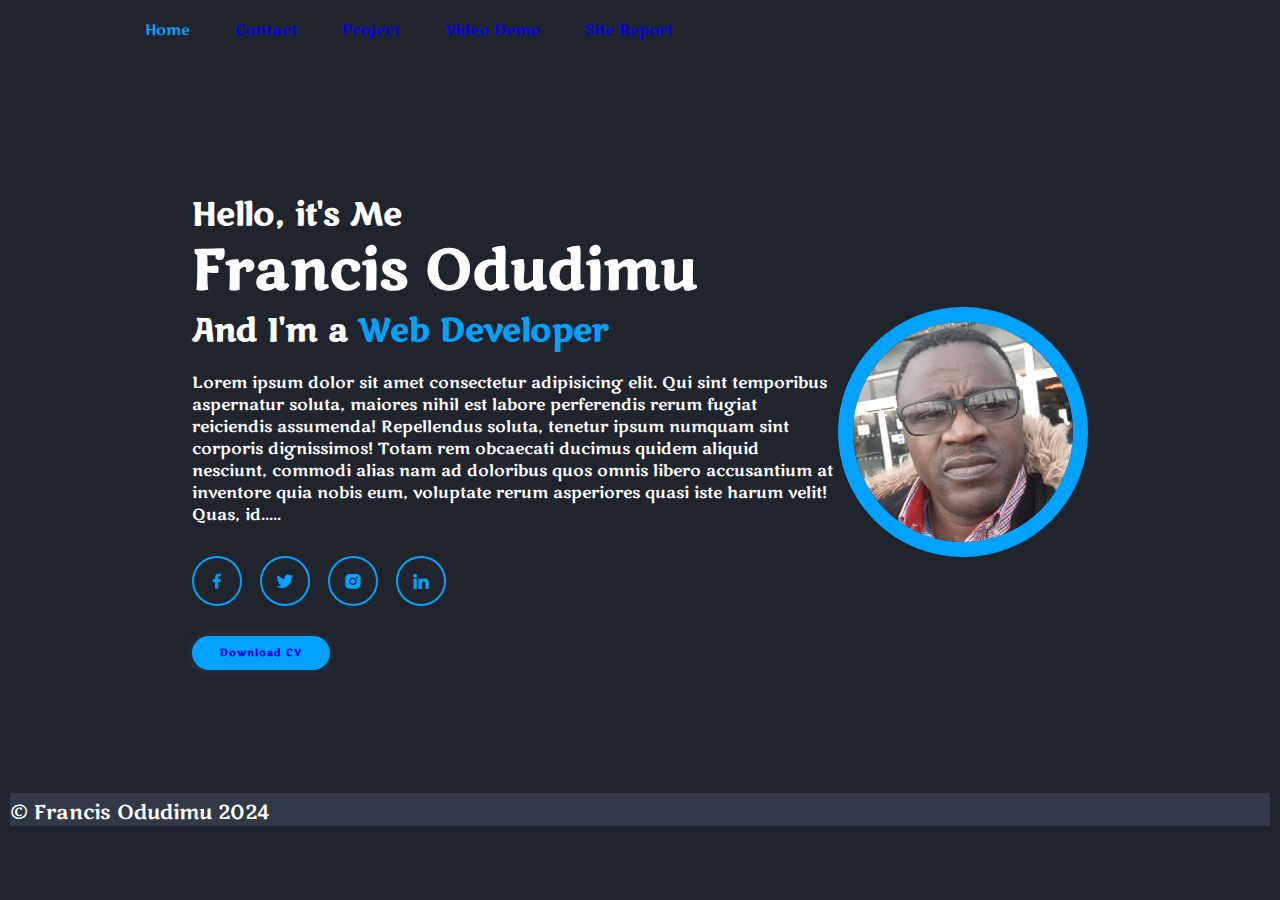
==== index.html @ a582e743 "mobile optimization" ====
<!DOCTYPE html>
<html lang="en">

<head>
    <meta charset="UTF-8">
    <meta name="viewport" content="width=device-width, initial-scale=1.0">
    <title>Personal Portfolio Website</title>
    <link rel="stylesheet" href="style.css">
    <link rel="stylesheet" href="main.css" media="screen">
    <link rel="stylesheet" href="mobile.css" media="screen and (max-width: 800px)">
    <link rel="stylesheet" href="desktop.css" media="screen and (min-width: 800px)">

    <!-- box icons-->
    <link href='https://unpkg.com/boxicons@2.1.4/css/boxicons.min.css' rel='stylesheet'>
</head>

<body id="clicked">
    <header>
        <a href="#clicked" class="showNav on"></a>
        <a href="#" class="showNav off"></a>

    </header>

    <nav class="navbar">
       
        <ul>
            <li><a href="index.html" class="active">Home</a></li>
            <li><a href="contact.html" target="_blank">Contact</a></li>
            <li><a href="project.html" target="_blank">Project</a></li>
            <li><a href="videoDemo.html" target="_blank">Video Demo</a></li>
            <li><a href="sitereport.html" target="_blank">Site Report</a></li>

        </ul>
    </nav>

    <main>
        <!--main section design-->
        <section class="my" id="my">
            <div class="my-content">
                <h3>Hello, it's Me</h3>
                <h1>Francis Odudimu</h1>
                <h3>And I'm a <span> Web Developer</span></h3>
                <p>Lorem ipsum dolor sit amet consectetur adipisicing elit. Qui sint temporibus aspernatur soluta,
                    maiores nihil est labore perferendis rerum fugiat reiciendis assumenda! Repellendus soluta, tenetur
                    ipsum numquam sint corporis dignissimos!
                    Totam rem obcaecati ducimus quidem aliquid nesciunt, commodi alias nam ad doloribus quos omnis
                    libero accusantium at inventore quia nobis eum, voluptate rerum asperiores quasi iste harum velit!
                    Quas, id.....</p>



                <div class="social-media">
                    <a href="#"><i class='bx bxl-facebook'></i></a>
                    <a href="#"><i class='bx bxl-twitter'></i></a>
                    <a href="#"><i class='bx bxl-instagram-alt'></i></a>
                    <a href="#"><i class='bx bxl-linkedin'></i></a>

                </div>
                <a href="#" class="btn">Download CV</a>

            </div>

            <div class="my-img">
                <img src="media/profile_photo.jpg" alt="">
            </div>
        </section>


    </main>


    <footer>
        <p>&copy; Francis Odudimu 2024</p>
    </footer>
</body>

</html>
---- style.css ----
@import url('https://fonts.googleapis.com/css2?family=Cute+Font&family=Marko+One&display=swap');

* {
    margin: 0;
    padding: 0;
    box-sizing: border-box;
    border: none;
    text-decoration: none;
    outline: none;
    scroll-behavior: smooth;
    font-family: "Marko One", serif;
    font-style: normal;


}

:root {
    --bg-color: #1f242d;
    --bg-color2: #323946;
    --bg-color3: #9acd32;
    --text-color: #fff;
    --main-color: rgb(0, 162, 255);

}

html {
    font-size: 62.5%;
    overflow-x: hidden;
}

body {
    background-color: var(--bg-color);
    color: var(--text-color);
}

header {
    display: grid;
    background-color: #9acd32;
}
h1 {
    color: #fff;

}

nav {
    display: flex;
    background-color: #9acd32;
    justify-content: space-between;
    align-items: center;
    width: 100%;
    z-index: 1;
    grid-area: nav;
    align-content: space-between;

}

nav ul {
    list-style: none;
    justify-content: space-between;
    font-size: 1.5em;
}

nav ul ul {
    position: absolute;
    display: block;
    font-size: smaller;
    color: var(--text-color);
    padding: 0;
    opacity: 0;
    transition: opacity 0.5s ease-in;
    pointer-events: none;
}

nav>ul>li:hover ul {
    display: block;
    opacity: 1;
    pointer-events: auto;

}

nav ul ul li:hover {
    background-color: var(--bg-color3);
   

}

nav li {
    padding-right: 1em;
    padding-left: 2em;
}

li:last-child {
    margin-right: 1em;
}

.navbar {
    top: 0;
    left: 0;
    width: 100%;
    padding: 2rem 9%;
    background: var(--bg-color);
    display: flex;
    justify-content: space-between;
    align-items: center;
    z-index: 100;
}

navbar {
    font-size: 1.7em;
    color: var(--text-color);
    margin-left: 3em;
    transition: 0.5ms;

}

.navbar a:hover,
.navbar a.active {
    color: var(--main-color);
}

main {
    grid-area: main;


}

section {
    min-height: 87vh;
    padding: 10em 15% 2em;

}

.logo {
    font-size: 2.5em;
    color: var(--text-color);
    font-weight: 600;
    cursor: default;
    margin-left: 5em;

}



.my-content h3 {
    font-size: 3.2em;
    font-weight: 700;

}

.my-content h3:nth-of-type(2) {
    margin-bottom: 2rem;
}

span {
    color: var(--main-color)
}

.my-content h1 {
    font-size: 5.6em;
    font-weight: 700;
    line-height: 1.3em;
}

.my-content p {
    font-size: 1.6em;

}

.my-img img {
    width: 250px;
    height: 250px;
    background-color: var(--bg-color3);
    border: 15px solid var(--main-color);
    border-radius: 125rem;
    display: grid;
    place-items: center;
    animation: floatImage 4s ease-in-out infinite;
    transition: background-color .4s;


}


@keyframes floatImage {
    0% {
        transform: translateY(0);

    }
    50% {
        transform: translateY(-2.4em);


    }
    100% {
        transform: translateY(0);

    }

}

.social-media a {
    display: inline-flex;
    justify-content: center;
    align-items: center;
    width: 2.5em;
    height: 2.5em;
    background: transparent;
    border: .2rem solid var(--main-color);
    border-radius: 50%;
    font-size: 2rem;
    color: var(--main-color);
    margin: 3rem 1.5rem 3rem 0;
    transition: .5s ease;

}

.social-media a:hover {
    background-color: var(--main-color);
    color: var(--bg-color2);
    box-shadow: 0 0 2rem var(--main-color);
}


.menu-icon {
    font-size: 4.6em;
    color: var(--text-color);
    display: none;

}

.btn {
    display: inline-block;
    padding: 1rem 2.8rem;
    background: var(--main-color);
    border-radius: 4rem;
    box-shadow: 0 0 1rem var(--bg-color2);
    letter-spacing: 0.1rem;
    font-weight: 600;
    transition: 0.5s ease;

}

.btn:hover {
    box-shadow: none;
}

.contact h2 {
    margin-bottom: 3rem;
    text-align: center;

}

.contact form {
    max-width: 70rem;
    margin: 1rem auto;
    text-align: center;
    margin-bottom: 3rem;

}

.contact form .input-box {
    display: flex;
    justify-content: space-between;
    flex-wrap: wrap;
}

.contact form .input-box input,
.contact form textarea {
    width: 100%;
    padding: 1.5rem;
    font-size: 1.6rem;
    color: var(--text-color);
    background: var(--bg-color2);
    border-radius: 0.8rem;
    margin: 0.7rem 0;

}

.contact form .input-box input {
    width: 49%;

}

.contact form textarea {
    resize: none;
}

.contact form .btn {
    margin-top: 2em;
    cursor: pointer;
     
}


footer {
    background-color: var(--bg-color2);
    color: #ffffff;
    grid-area: footer;
    margin: .5em;
    font-size: 2em;
    padding-top: 0.3em;

}
---- mobile.css ----
body {
    display: grid;
    grid-template-columns: 100%;
    grid-template-rows: auto;
    grid-template-areas:
        "header"
        "nav"
        "main"
        "footer"
    ;

}

header {
    background-color: var(--main-color);
    color: white;
    padding: 1em;
    grid-area: header;
  
   
}

nav {
    display: none;
    background-color: #9acd32;
    align-items: center;
    width: 100%;
    z-index: 1;
    position: fixed;
    top: 0;
    left: 50%;
    width: 50%;
    height: 10vh;

}

nav ul {
    display: flex;
    flex-direction: column;
    align-self: self-start;
    margin-left: -3.5em;
}

.navbar {
    position: relative;

}

.my {
    display: flex;
    flex-direction: column-reverse;
    justify-content: space-around;
    align-items: center;
}

/* create hamburger icon*/
.showNav {
    height: 1em;
    width: 1.25em;
    display: block;
    border-top: 0.2em solid white;
    border-bottom: 0.2em solid white;
    border-radius: 0.2em;

}

/* to create extra element in-btw*/
.showNav::before {
    content: '';
    position: absolute;
    width: 1.25em;
    margin-top: 0.3em;
    border-top: 0.2em solid #fff;

}

#clicked .on {
    display: block;
    
}

#clicked .off {
    display: none;
}

#clicked:target .on {
    display: none;
}

#clicked:target .off {
    display: block;
}

#clicked:target nav {
    display: none;
}
---- desktop.css ----
body {
    background-color: var(--bg-color);
    color: var(--text-color);
    display: grid;
    grid-template-columns: 60% 40%;
    grid-template-rows: auto;
    grid-template-areas:
        "header header"
        "nav nav"
        "main main"
        "footer footer"
    ;

}

nav ul {
    display: flex;

}

.navbar {
    position: fixed;

}

.my {
    display: flex;
    justify-content: center;
    align-items: center;

}


.showNav {
    display: none;
}
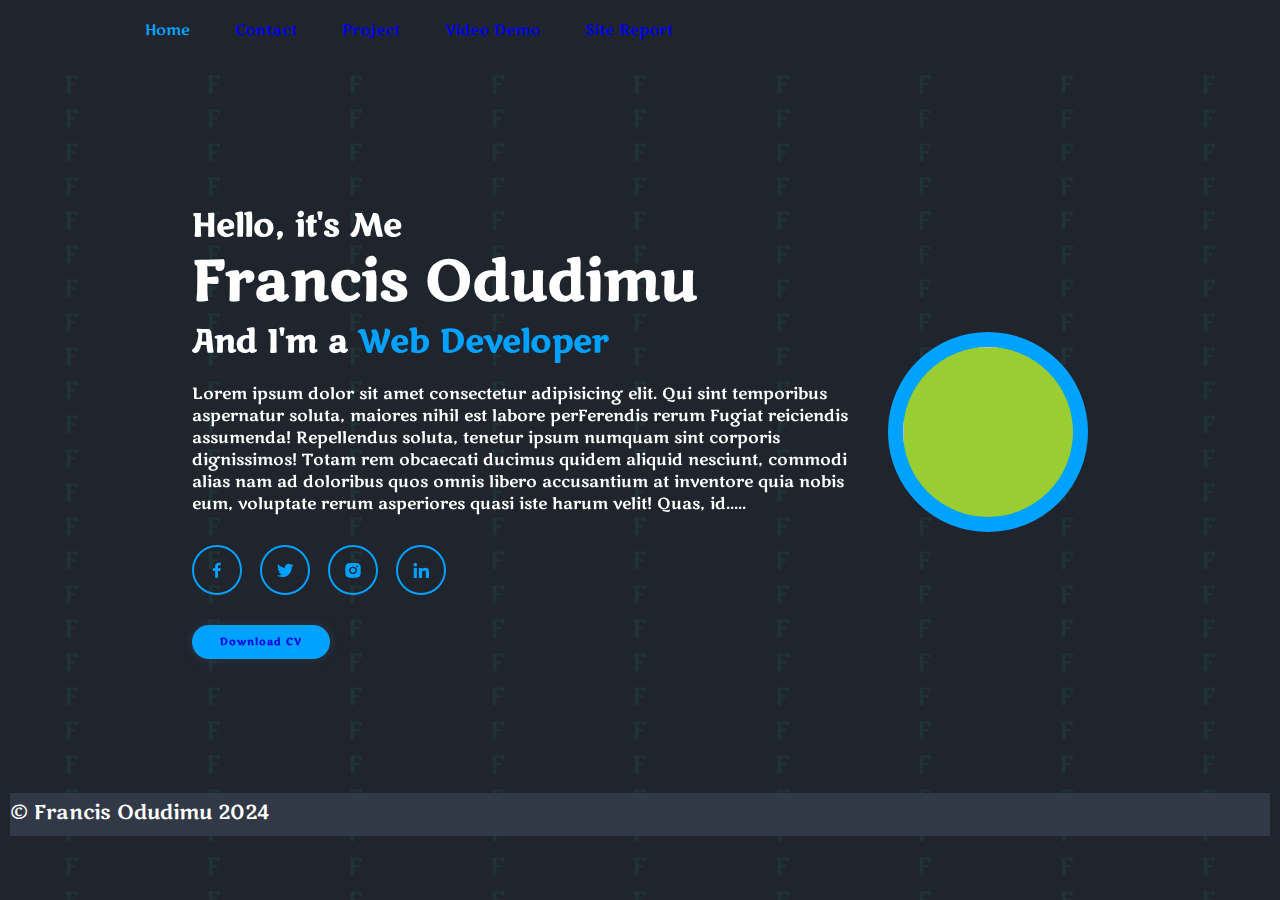
==== commit e0ded13b: "keyframes set up" ====
--- a/index.html
+++ b/index.html
@@ -4,7 +4,7 @@
 <head>
     <meta charset="UTF-8">
     <meta name="viewport" content="width=device-width, initial-scale=1.0">
-    <title>Personal Portfolio Website</title>
+    <title>Personal PortFlio Website</title>
     <link rel="stylesheet" href="style.css">
     <link rel="stylesheet" href="main.css" media="screen">
     <link rel="stylesheet" href="mobile.css" media="screen and (max-width: 800px)">
@@ -22,7 +22,7 @@
     </header>
 
     <nav class="navbar">
-       
+
         <ul>
             <li><a href="index.html" class="active">Home</a></li>
             <li><a href="contact.html" target="_blank">Contact</a></li>
@@ -41,14 +41,14 @@
                 <h1>Francis Odudimu</h1>
                 <h3>And I'm a <span> Web Developer</span></h3>
                 <p>Lorem ipsum dolor sit amet consectetur adipisicing elit. Qui sint temporibus aspernatur soluta,
-                    maiores nihil est labore perferendis rerum fugiat reiciendis assumenda! Repellendus soluta, tenetur
+                    maiores nihil est labore perFerendis rerum Fugiat reiciendis assumenda! Repellendus soluta, tenetur
                     ipsum numquam sint corporis dignissimos!
                     Totam rem obcaecati ducimus quidem aliquid nesciunt, commodi alias nam ad doloribus quos omnis
                     libero accusantium at inventore quia nobis eum, voluptate rerum asperiores quasi iste harum velit!
                     Quas, id.....</p>
 
 
-
+        <!--social-media design-->
                 <div class="social-media">
                     <a href="#"><i class='bx bxl-facebook'></i></a>
                     <a href="#"><i class='bx bxl-twitter'></i></a>
@@ -61,7 +61,418 @@
             </div>
 
             <div class="my-img">
-                <img src="media/profile_photo.jpg" alt="">
+                <img src="media/proFile_photo.jpg" alt="">
+            </div>
+            <div class="background">
+                <p>F</p>
+                <p>F</p>
+                <p>F</p>
+                <p>F</p>
+                <p>F</p>
+                <p>F</p>
+                <p>F</p>
+                <p>F</p>
+                <p>F</p>
+                <p>F</p>
+                <p>F</p>
+                <p>F</p>
+                <p>F</p>
+                <p>F</p>
+                <p>F</p>
+                <p>F</p>
+                <p>F</p>
+                <p>F</p>
+                <p>F</p>
+                <p>F</p>
+                <p>F</p>
+                <p>F</p>
+                <p>F</p>
+                <p>F</p>
+                <p>F</p>
+                <p>F</p>
+                <p>F</p>
+                <p>F</p>
+                <p>F</p>
+                <p>F</p>
+                <p>F</p>
+                <p>F</p>
+                <p>F</p>
+                <p>F</p>
+                <p>F</p>
+                <p>F</p>
+                <p>F</p>
+                <p>F</p>
+                <p>F</p>
+                <p>F</p>
+                <p>F</p>
+                <p>F</p>
+                <p>F</p>
+                <p>F</p>
+                <p>F</p>
+                <p>F</p>
+                <p>F</p>
+                <p>F</p>
+                <p>F</p>
+                <p>F</p>
+                <p>F</p>
+                <p>F</p>
+                <p>F</p>
+                <p>F</p>
+                <p>F</p>
+                <p>F</p>
+                <p>F</p>
+                <p>F</p>
+                <p>F</p>
+                <p>F</p>
+                <p>F</p>
+                <p>F</p>
+                <p>F</p>
+                <p>F</p>
+                <p>F</p>
+                <p>F</p>
+                <p>F</p>
+                <p>F</p>
+                <p>F</p>
+                <p>F</p>
+                <p>F</p>
+                <p>F</p>
+                <p>F</p>
+                <p>F</p>
+                <p>F</p>
+                <p>F</p>
+                <p>F</p>
+                <p>F</p>
+                <p>F</p>
+                <p>F</p>
+                <p>F</p>
+                <p>F</p>
+                <p>F</p>
+                <p>F</p>
+                <p>F</p>
+                <p>F</p>
+                <p>F</p>
+                <p>F</p>
+                <p>F</p>
+                <p>F</p>
+                <p>F</p>
+                <p>F</p>
+                <p>F</p>
+                <p>F</p>
+                <p>F</p>
+                <p>F</p>
+                <p>F</p>
+                <p>F</p>
+                <p>F</p>
+                <p>F</p>
+                <p>F</p>
+                <p>F</p>
+                <p>F</p>
+                <p>F</p>
+                <p>F</p>
+                <p>F</p>
+                <p>F</p>
+                <p>F</p>
+                <p>F</p>
+                <p>F</p>
+                <p>F</p>
+                <p>F</p>
+                <p>F</p>
+                <p>F</p>
+                <p>F</p>
+                <p>F</p>
+                <p>F</p>
+                <p>F</p>
+                <p>F</p>
+                <p>F</p>
+                <p>F</p>
+                <p>F</p>
+                <p>F</p>
+                <p>F</p>
+                <p>F</p>
+                <p>F</p>
+                <p>F</p>
+                <p>F</p>
+                <p>F</p>
+                <p>F</p>
+                <p>F</p>
+                <p>F</p>
+                <p>F</p>
+                <p>F</p>
+                <p>F</p>
+                <p>F</p>
+                <p>F</p>
+                <p>F</p>
+                <p>F</p>
+                <p>F</p>
+                <p>F</p>
+                <p>F</p>
+                <p>F</p>
+                <p>F</p>
+                <p>F</p>
+                <p>F</p>
+                <p>F</p>
+                <p>F</p>
+                <p>F</p>
+                <p>F</p>
+                <p>F</p>
+                <p>F</p>
+                <p>F</p>
+                <p>F</p>
+                <p>F</p>
+                <p>F</p>
+                <p>F</p>
+                <p>F</p>
+                <p>F</p>
+                <p>F</p>
+                <p>F</p>
+                <p>F</p>
+                <p>F</p>
+                <p>F</p>
+                <p>F</p>
+                <p>F</p>
+                <p>F</p>
+                <p>F</p>
+                <p>F</p>
+                <p>F</p>
+                <p>F</p>
+                <p>F</p>
+                <p>F</p>
+                <p>F</p>
+                <p>F</p>
+                <p>F</p>
+                <p>F</p>
+                <p>F</p>
+                <p>F</p>
+                <p>F</p>
+                <p>F</p>
+                <p>F</p>
+                <p>F</p>
+                <p>F</p>
+                <p>F</p>
+                <p>F</p>
+                <p>F</p>
+                <p>F</p>
+                <p>F</p>
+                <p>F</p>
+                <p>F</p>
+                <p>F</p>
+                <p>F</p>
+                <p>F</p>
+                <p>F</p>
+                <p>F</p>
+                <p>F</p>
+                <p>F</p>
+                <p>F</p>
+                <p>F</p>
+                <p>F</p>
+                <p>F</p>
+                <p>F</p>
+                <p>F</p>
+                <p>F</p>
+                <p>F</p>
+                <p>F</p>
+                <p>F</p>
+                <p>F</p>
+                <p>F</p>
+                <p>F</p>
+                <p>F</p>
+                <p>F</p>
+                <p>F</p>
+                <p>F</p>
+                <p>F</p>
+                <p>F</p>
+                <p>F</p>
+                <p>F</p>
+                <p>F</p>
+                <p>F</p>
+                <p>F</p>
+                <p>F</p>
+                <p>F</p>
+                <p>F</p>
+                <p>F</p>
+                <p>F</p>
+                <p>F</p>
+                <p>F</p>
+                <p>F</p>
+                <p>F</p>
+                <p>F</p>
+                <p>F</p>
+                <p>F</p>
+                <p>F</p>
+                <p>F</p>
+                <p>F</p>
+                <p>F</p>
+                <p>F</p>
+                <p>F</p>
+                <p>F</p>
+                <p>F</p>
+                <p>F</p>
+                <p>F</p>
+                <p>F</p>
+                <p>F</p>
+                <p>F</p>
+                <p>F</p>
+                <p>F</p>
+                <p>F</p>
+                <p>F</p>
+                <p>F</p>
+                <p>F</p>
+                <p>F</p>
+                <p>F</p>
+                <p>F</p>
+                <p>F</p>
+                <p>F</p>
+                <p>F</p>
+                <p>F</p>
+                <p>F</p>
+                <p>F</p>
+                <p>F</p>
+                <p>F</p>
+                <p>F</p>
+                <p>F</p>
+                <p>F</p>
+                <p>F</p>
+                <p>F</p>
+                <p>F</p>
+                <p>F</p>
+                <p>F</p>
+                <p>F</p>
+                <p>F</p>
+                <p>F</p>
+                <p>F</p>
+                <p>F</p>
+                <p>F</p>
+                <p>F</p>
+                <p>F</p>
+                <p>F</p>
+                <p>F</p>
+                <p>F</p>
+                <p>F</p>
+                <p>F</p>
+                <p>F</p>
+                <p>F</p>
+                <p>F</p>
+                <p>F</p>
+                <p>F</p>
+                <p>F</p>
+                <p>F</p>
+                <p>F</p>
+                <p>F</p>
+                <p>F</p>
+                <p>F</p>
+                <p>F</p>
+                <p>F</p>
+                <p>F</p>
+                <p>F</p>
+                <p>F</p>
+                <p>F</p>
+                <p>F</p>
+                <p>F</p>
+                <p>F</p>
+                <p>F</p>
+                <p>F</p>
+                <p>F</p>
+                <p>F</p>
+                <p>F</p>
+                <p>F</p>
+                <p>F</p>
+                <p>F</p>
+                <p>F</p>
+                <p>F</p>
+                <p>F</p>
+                <p>F</p>
+                <p>F</p>
+                <p>F</p>
+                <p>F</p>
+                <p>F</p>
+                <p>F</p>
+                <p>F</p>
+                <p>F</p>
+                <p>F</p>
+                <p>F</p>
+                <p>F</p>
+                <p>F</p>
+                <p>F</p>
+                <p>F</p>
+                <p>F</p>
+                <p>F</p>
+                <p>F</p>
+                <p>F</p>
+                <p>F</p>
+                <p>F</p>
+                <p>F</p>
+                <p>F</p>
+                <p>F</p>
+                <p>F</p>
+                <p>F</p>
+                <p>F</p>
+                <p>F</p>
+                <p>F</p>
+                <p>F</p>
+                <p>F</p>
+                <p>F</p>
+                <p>F</p>
+                <p>F</p>
+                <p>F</p>
+                <p>F</p>
+                <p>F</p>
+                <p>F</p>
+                <p>F</p>
+                <p>F</p>
+                <p>F</p>
+                <p>F</p>
+                <p>F</p>
+                <p>F</p>
+                <p>F</p>
+                <p>F</p>
+                <p>F</p>
+                <p>F</p>
+                <p>F</p>
+                <p>F</p>
+                <p>F</p>
+                <p>F</p>
+                <p>F</p>
+                <p>F</p>
+                <p>F</p>
+                <p>F</p>
+                <p>F</p>
+                <p>F</p>
+                <p>F</p>
+                <p>F</p>
+                <p>F</p>
+                <p>F</p>
+                <p>F</p>
+                <p>F</p>
+                <p>F</p>
+                <p>F</p>
+                <p>F</p>
+                <p>F</p>
+                <p>F</p>
+                <p>F</p>
+                <p>F</p>
+                <p>F</p>
+                <p>F</p>
+                <p>F</p>
+                <p>F</p>
+                <p>F</p>
+                <p>F</p>
+                <p>F</p>
+                <p>F</p>
+                <p>F</p>
+                <p>F</p>
+                <p>F</p>
+                <p>F</p>
+                <p>F</p>
+                <p>F</p>
+                <p>F</p>
+                <p>F</p>
+                <p>F</p>
+                <p>F</p>
+                <p>F</p>
+                <p>F</p>
+                <p>F</p>
+                <p>F</p>
+
             </div>
         </section>
 
@@ -72,6 +483,7 @@
     <footer>
         <p>&copy; Francis Odudimu 2024</p>
     </footer>
+
 </body>
 
 </html>--- a/style.css
+++ b/style.css
@@ -11,13 +11,14 @@
     font-family: "Marko One", serif;
     font-style: normal;
 
-
-}
-
+}
+
+/* root=color references used */
 :root {
     --bg-color: #1f242d;
     --bg-color2: #323946;
     --bg-color3: #9acd32;
+    --bg-color4: #213236;
     --text-color: #fff;
     --main-color: rgb(0, 162, 255);
 
@@ -28,6 +29,63 @@
     overflow-x: hidden;
 }
 
+.background {
+    display: grid;
+    grid-template-columns: repeat(9, 1fr);
+    width: 100%;
+    justify-items: center;
+    position: fixed;
+    top: 0;
+    left: 0;
+    z-index: -1;
+
+}
+
+.background p {
+    font-size: 2.5em;
+    color:var(--bg-color4);
+    
+
+}
+
+.background p:nth-child(odd) {
+    animation: moveUp 15s infinite linear;
+
+}
+
+.background p:nth-child(even) {
+    animation: moveDown 15s infinite linear;
+
+}
+
+@keyframes moveUp {
+
+    0% {
+        transform: translate(0, -50vh);
+
+    }
+
+    100% {
+        transform: translate(0, 10vh);
+
+    }
+
+}
+
+@keyframes moveDown {
+
+    0% {
+        transform: translate(0, 10vh);
+
+    }
+
+    100% {
+        transform: translate(0, -50vh);
+
+    }
+
+}
+
 body {
     background-color: var(--bg-color);
     color: var(--text-color);
@@ -35,10 +93,11 @@
 
 header {
     display: grid;
-    background-color: #9acd32;
-}
+    background-color: var(--bg-color3);
+}
+
 h1 {
-    color: #fff;
+    color: var(--text-color);
 
 }
 
@@ -80,7 +139,7 @@
 
 nav ul ul li:hover {
     background-color: var(--bg-color3);
-   
+
 
 }
 
@@ -167,15 +226,15 @@
 }
 
 .my-img img {
-    width: 250px;
-    height: 250px;
+    width: 200px;
+    height: 200px;
     background-color: var(--bg-color3);
     border: 15px solid var(--main-color);
-    border-radius: 125rem;
+    border-radius: 120rem;
     display: grid;
     place-items: center;
     animation: floatImage 4s ease-in-out infinite;
-    transition: background-color .4s;
+    transition: .4s;
 
 
 }
@@ -186,11 +245,13 @@
         transform: translateY(0);
 
     }
+
     50% {
         transform: translateY(-2.4em);
 
 
     }
+
     100% {
         transform: translateY(0);
 
@@ -288,7 +349,7 @@
 .contact form .btn {
     margin-top: 2em;
     cursor: pointer;
-     
+
 }
 
 
@@ -298,6 +359,7 @@
     grid-area: footer;
     margin: .5em;
     font-size: 2em;
-    padding-top: 0.3em;
+    padding-top: .3em;
+    padding-bottom: 1rem;
 
 }--- a/mobile.css
+++ b/mobile.css
@@ -56,7 +56,7 @@
 /* create hamburger icon*/
 .showNav {
     height: 1em;
-    width: 1.25em;
+    width: 1.50em;
     display: block;
     border-top: 0.2em solid white;
     border-bottom: 0.2em solid white;
@@ -68,7 +68,7 @@
 .showNav::before {
     content: '';
     position: absolute;
-    width: 1.25em;
+    width: 1.50em;
     margin-top: 0.3em;
     border-top: 0.2em solid #fff;
 
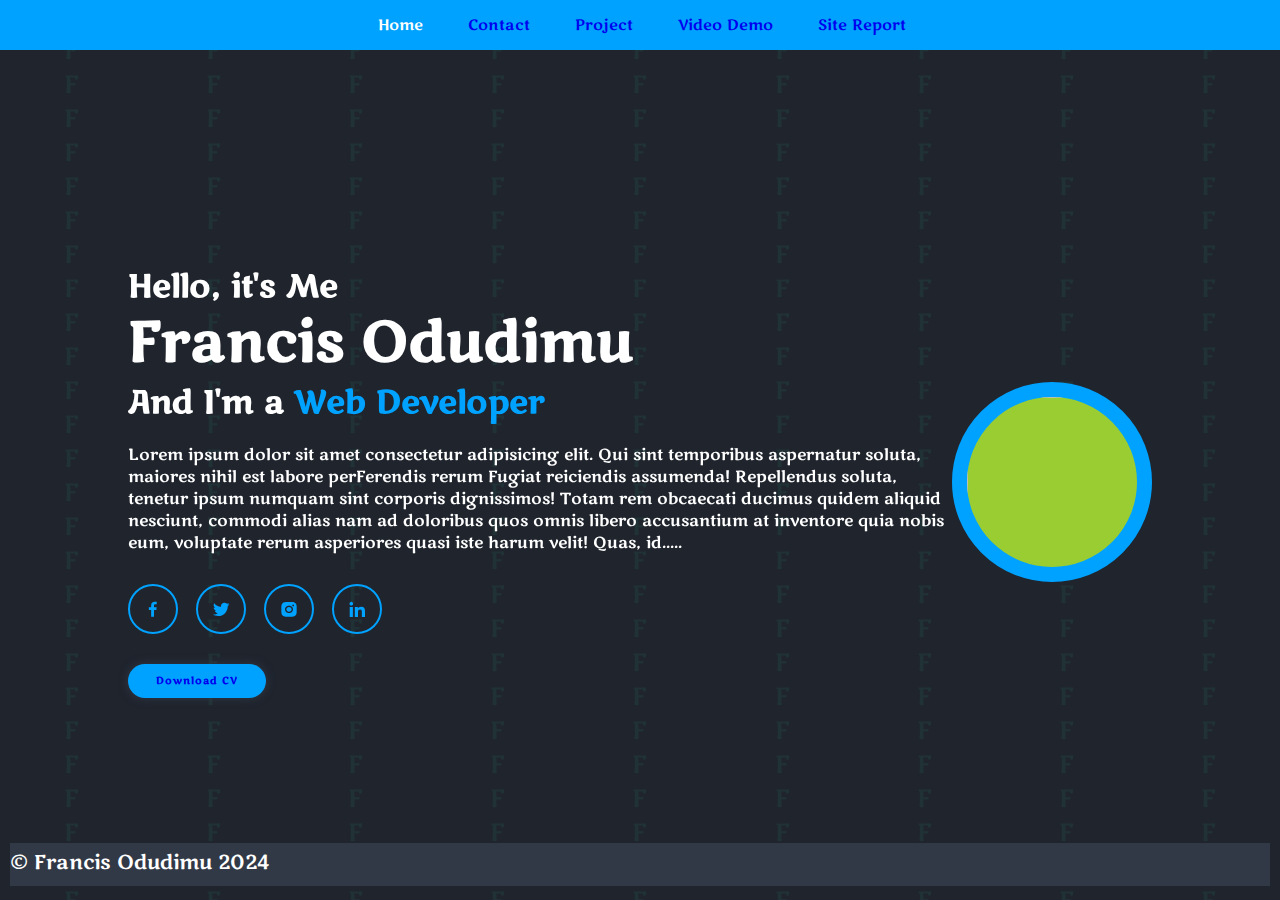
==== commit ff366f14: "Removing unwanted codes" ====
--- a/index.html
+++ b/index.html
@@ -4,7 +4,7 @@
 <head>
     <meta charset="UTF-8">
     <meta name="viewport" content="width=device-width, initial-scale=1.0">
-    <title>Personal PortFlio Website</title>
+    <title>Personal Portfolio Home</title>
     <link rel="stylesheet" href="style.css">
     <link rel="stylesheet" href="main.css" media="screen">
     <link rel="stylesheet" href="mobile.css" media="screen and (max-width: 800px)">
@@ -18,10 +18,12 @@
     <header>
         <a href="#clicked" class="showNav on"></a>
         <a href="#" class="showNav off"></a>
+   
 
     </header>
 
     <nav class="navbar">
+       
 
         <ul>
             <li><a href="index.html" class="active">Home</a></li>
--- a/main.css
+++ b/main.css
@@ -0,0 +1,320 @@
+@import url('https://fonts.googleapis.com/css2?family=Cute+Font&family=Marko+One&display=swap');
+
+* {
+    margin: 0;
+    padding: 0;
+    box-sizing: border-box;
+    border: none;
+    text-decoration: none;
+    outline: none;
+    scroll-behavior: smooth;
+    font-family: "Marko One", serif;
+    font-style: normal;
+
+}
+
+/* root=color references used */
+:root {
+    --bg-color: #1f242d;
+    --bg-color2: #323946;
+    --bg-color3: #9acd32;
+    --bg-color4: #213236;
+    --text-color: #fff;
+    --main-color: rgb(0, 162, 255);
+
+}
+
+html {
+    font-size: 62.5%;
+    overflow-x: hidden;
+}
+
+.background {
+    display: grid;
+    grid-template-columns: repeat(9, 1fr);
+    width: 100%;
+    justify-items: center;
+    position: fixed;
+    top: 0;
+    left: 0;
+    z-index: -1;
+
+}
+
+.background p {
+    font-size: 2.5em;
+    color:var(--bg-color4);
+    
+
+}
+
+.background p:nth-child(odd) {
+    animation: moveUp 15s infinite linear;
+
+}
+
+.background p:nth-child(even) {
+    animation: moveDown 15s infinite linear;
+
+}
+
+@keyframes moveUp {
+
+    0% {
+        transform: translate(0, -50vh);
+
+    }
+
+    100% {
+        transform: translate(0, 10vh);
+
+    }
+
+}
+
+@keyframes moveDown {
+
+    0% {
+        transform: translate(0, 10vh);
+
+    }
+
+    100% {
+        transform: translate(0, -50vh);
+
+    }
+
+}
+
+body {
+    background-color: var(--bg-color);
+    color: var(--text-color);
+}
+
+header {
+    display: grid;
+    background-color: var(--main-color);
+    grid-area: header;
+
+}
+
+h1 {
+    color: var(--text-color);
+
+}
+
+
+
+nav ul {
+    list-style: none;
+    justify-content: space-between;
+    font-size: 1.5em;
+}
+
+
+
+nav li {
+    padding-right: 1em;
+    padding-left: 2em;
+}
+
+
+li:last-child {
+    margin-right: 1em;
+}
+
+.navbar {
+    top: 0;
+    left: 0;
+    width: 100%;
+    padding: 1.5rem 9%;
+    background: var(--bg-color);
+    display: flex;
+    justify-content: space-between;
+    align-items: center;
+    
+    
+}
+
+
+.navbar a:hover,
+.navbar a.active {
+    color: var(--text-color);
+}
+
+main {
+    grid-area: main;
+
+
+}
+
+section {
+    min-height: 87vh;
+    padding: 10em 10% 2em;
+
+}
+
+
+.my-content h3 {
+    font-size: 3.2em;
+    font-weight: 700;
+
+}
+
+.my-content h3:nth-of-type(2) {
+    margin-bottom: 2rem;
+}
+
+span {
+    color: var(--main-color)
+}
+
+.my-content h1 {
+    font-size: 5.6em;
+    font-weight: 700;
+    line-height: 1.3em;
+}
+
+.my-content p {
+    font-size: 1.6em;
+
+}
+
+.my-img img {
+    width: 200px;
+    height: 200px;
+    background-color: var(--bg-color3);
+    border: 15px solid var(--main-color);
+    border-radius: 120rem;
+    display: grid;
+    place-items: center;
+    animation: floatImage 4s ease-in-out infinite;
+    transition: .4s;
+
+
+}
+
+
+@keyframes floatImage {
+    0% {
+        transform: translateY(0);
+
+    }
+
+    50% {
+        transform: translateY(-2.4em);
+
+
+    }
+
+    100% {
+        transform: translateY(0);
+
+    }
+
+}
+
+.social-media a {
+    display: inline-flex;
+    justify-content: center;
+    align-items: center;
+    width: 2.5em;
+    height: 2.5em;
+    background: transparent;
+    border: .2rem solid var(--main-color);
+    border-radius: 50%;
+    font-size: 2rem;
+    color: var(--main-color);
+    margin: 3rem 1.5rem 3rem 0;
+    transition: .5s ease;
+
+}
+
+.social-media a:hover {
+    background-color: var(--main-color);
+    color: var(--bg-color2);
+    box-shadow: 0 0 2rem var(--main-color);
+}
+
+
+.menu-icon {
+    font-size: 4.6em;
+    color: var(--text-color);
+    display: none;
+
+}
+
+.btn {
+    display: inline-block;
+    padding: 1rem 2.8rem;
+    background: var(--main-color);
+    border-radius: 4rem;
+    box-shadow: 0 0 1rem var(--bg-color2);
+    letter-spacing: 0.1rem;
+    font-weight: 600;
+    transition: 0.5s ease;
+
+}
+
+.btn:hover {
+    box-shadow: none;
+}
+
+.contact h2 {
+    margin-bottom: 3rem;
+    text-align: center;
+
+}
+
+.contact form {
+    max-width: 70rem;
+    margin: 1rem auto;
+    text-align: center;
+    margin-bottom: 3rem;
+
+}
+
+.contact form .input-box {
+    display: flex;
+    justify-content: space-between;
+    flex-wrap: wrap;
+}
+
+.contact form .input-box input,
+.contact form textarea {
+    width: 100%;
+    padding: 1.5rem;
+    font-size: 1.6rem;
+    color: var(--text-color);
+    background: var(--bg-color2);
+    border-radius: 0.8rem;
+    margin: 0.7rem 0;
+
+}
+
+.contact form .input-box input {
+    width: 49%;
+
+}
+
+.contact form textarea {
+    resize: none;
+}
+
+.contact form .btn {
+    margin-top: 2em;
+    cursor: pointer;
+
+}
+
+
+footer {
+    background-color: var(--bg-color2);
+    color: #ffffff;
+    grid-area: footer;
+    margin: .5em;
+    font-size: 2em;
+    padding-top: .3em;
+    padding-bottom: 1rem;
+
+}--- a/mobile.css
+++ b/mobile.css
@@ -14,8 +14,10 @@
 header {
     background-color: var(--main-color);
     color: white;
-    padding: 1em;
+    padding: 2em;
     grid-area: header;
+    align-self: flex-end;
+    height: 20px;
   
    
 }
@@ -31,6 +33,7 @@
     left: 50%;
     width: 50%;
     height: 10vh;
+    
 
 }
 
@@ -43,6 +46,7 @@
 
 .navbar {
     position: relative;
+
 
 }
 
@@ -93,4 +97,5 @@
 
 #clicked:target nav {
     display: none;
-}+}
+
--- a/desktop.css
+++ b/desktop.css
@@ -2,13 +2,12 @@
     background-color: var(--bg-color);
     color: var(--text-color);
     display: grid;
-    grid-template-columns: 60% 40%;
+    grid-template-columns: 20% 40% 40%;
     grid-template-rows: auto;
     grid-template-areas:
-        "header header"
-        "nav nav"
-        "main main"
-        "footer footer"
+        "header nav nav"
+        "main main main"
+        "footer footer footer"
     ;
 
 }
@@ -19,7 +18,9 @@
 }
 
 .navbar {
-    position: fixed;
+    background-color: var(--main-color);
+    z-index: 1;
+    grid-area: nav;
 
 }
 
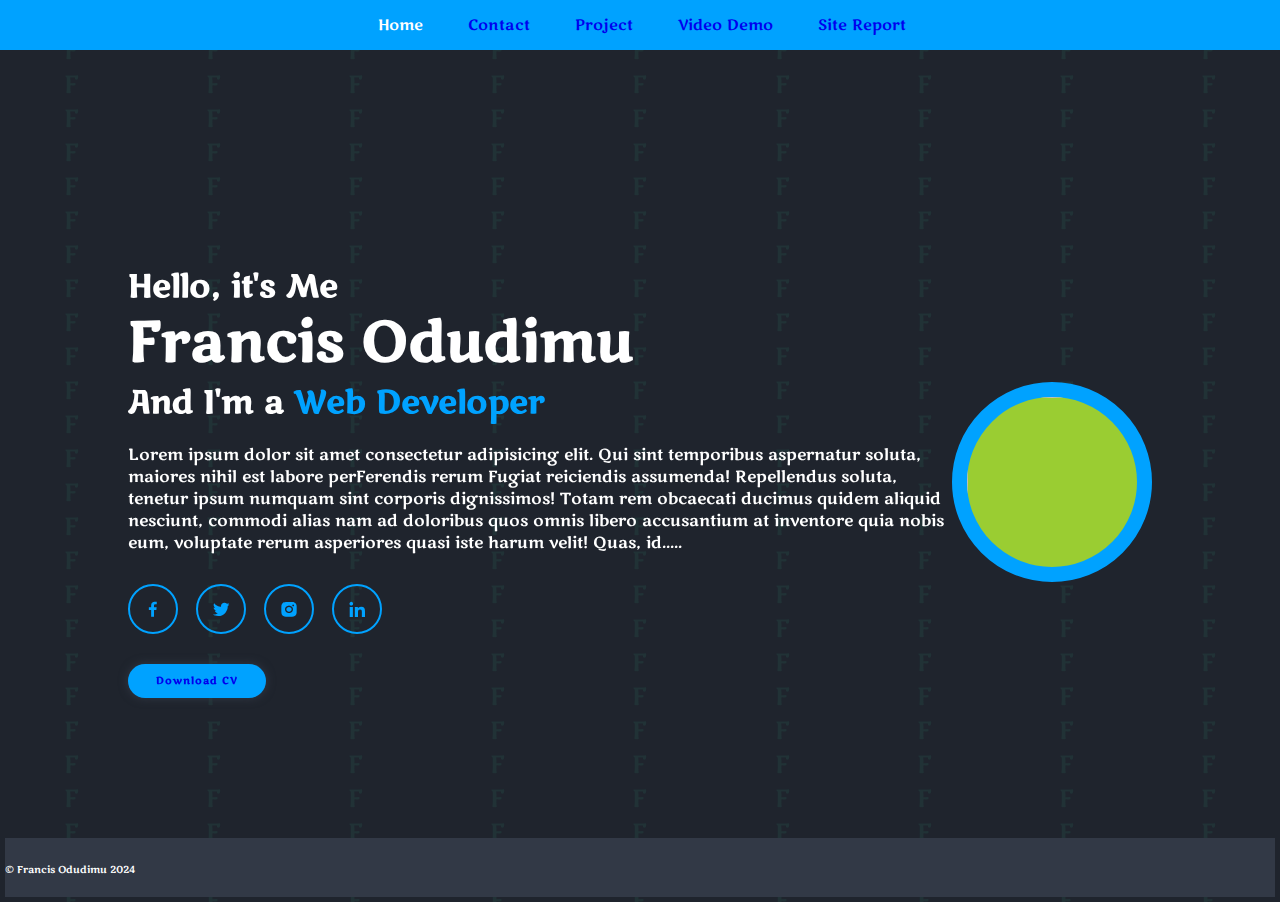
==== commit 7f412842: "contact for and other adjustments" ====
--- a/index.html
+++ b/index.html
@@ -483,7 +483,9 @@
 
 
     <footer>
+        
         <p>&copy; Francis Odudimu 2024</p>
+        
     </footer>
 
 </body>
--- a/main.css
+++ b/main.css
@@ -307,14 +307,20 @@
 
 }
 
+/* project css */
+
+.placeholders {
+    
+}
 
 footer {
     background-color: var(--bg-color2);
     color: #ffffff;
     grid-area: footer;
     margin: .5em;
-    font-size: 2em;
-    padding-top: .3em;
-    padding-bottom: 1rem;
+    font-size: 1em;
+    padding-top: 2.5em;
+    padding-bottom: 2rem;
+    align-content: center;
 
 }--- a/mobile.css
+++ b/mobile.css
@@ -18,8 +18,8 @@
     grid-area: header;
     align-self: flex-end;
     height: 20px;
-  
-   
+
+
 }
 
 nav {
@@ -35,6 +35,7 @@
     height: 10vh;
     
 
+
 }
 
 nav ul {
@@ -42,11 +43,12 @@
     flex-direction: column;
     align-self: self-start;
     margin-left: -3.5em;
+    
 }
 
 .navbar {
     position: relative;
-
+    
 
 }
 
@@ -80,7 +82,7 @@
 
 #clicked .on {
     display: block;
-    
+
 }
 
 #clicked .off {
@@ -97,5 +99,4 @@
 
 #clicked:target nav {
     display: none;
-}
-
+}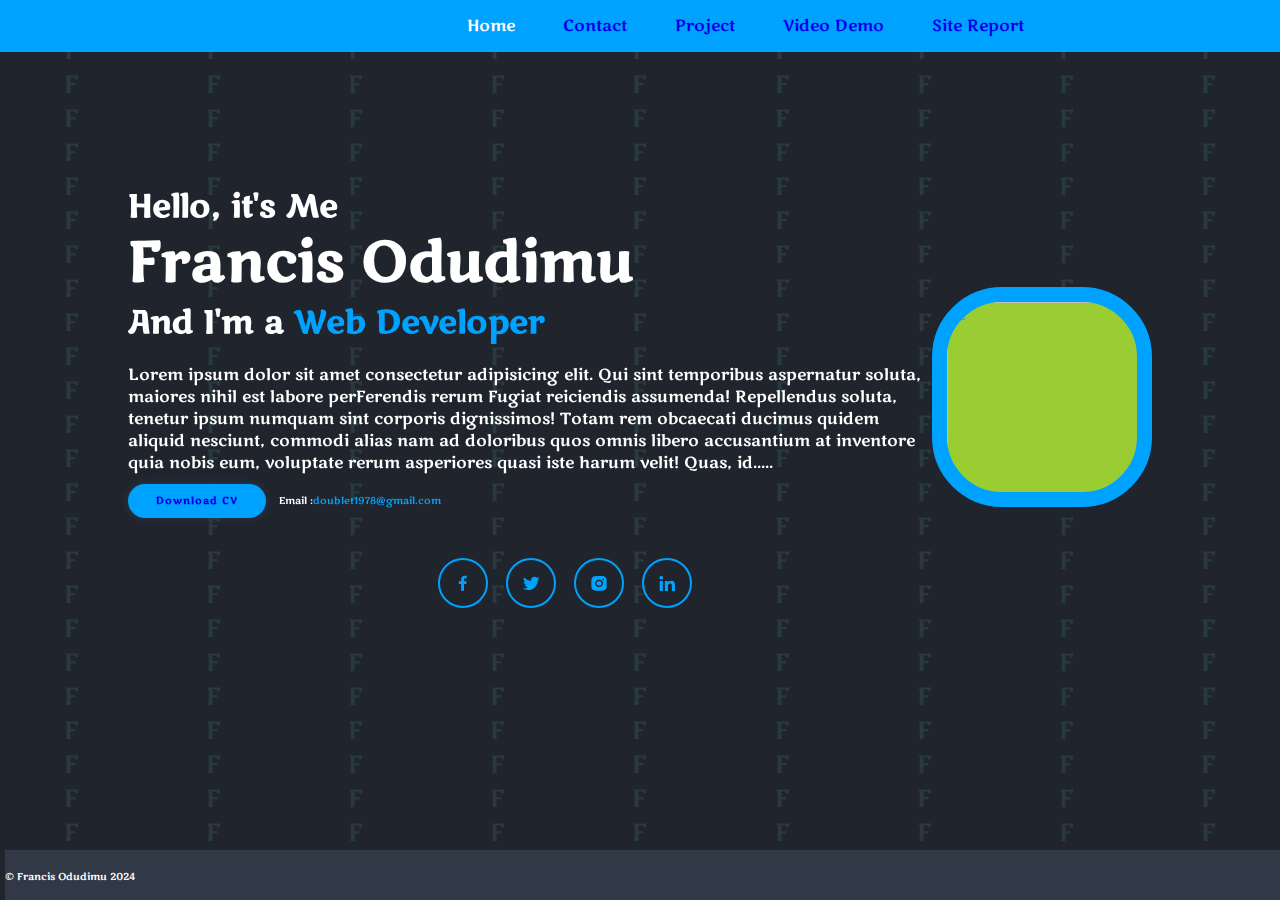
==== commit bce6a49b: "Email added to home page" ====
--- a/index.html
+++ b/index.html
@@ -16,14 +16,15 @@
 
 <body id="clicked">
     <header>
+        
         <a href="#clicked" class="showNav on"></a>
         <a href="#" class="showNav off"></a>
-   
+
 
     </header>
 
     <nav class="navbar">
-       
+
 
         <ul>
             <li><a href="index.html" class="active">Home</a></li>
@@ -49,8 +50,18 @@
                     libero accusantium at inventore quia nobis eum, voluptate rerum asperiores quasi iste harum velit!
                     Quas, id.....</p>
 
-
-        <!--social-media design-->
+                <a href="#" class="btn">Download CV</a>
+
+                <!--emai design-------------->
+                <div class="email-box">
+                    <div class="email">
+                        <h5>Email :<span>doublet1978@gmail.com</span></h5>
+
+                    </div>
+                </div>
+
+
+                <!--social-media design------------->
                 <div class="social-media">
                     <a href="#"><i class='bx bxl-facebook'></i></a>
                     <a href="#"><i class='bx bxl-twitter'></i></a>
@@ -58,7 +69,7 @@
                     <a href="#"><i class='bx bxl-linkedin'></i></a>
 
                 </div>
-                <a href="#" class="btn">Download CV</a>
+
 
             </div>
 
@@ -483,9 +494,8 @@
 
 
     <footer>
-        
         <p>&copy; Francis Odudimu 2024</p>
-        
+
     </footer>
 
 </body>
--- a/main.css
+++ b/main.css
@@ -13,14 +13,15 @@
 
 }
 
-/* root=color references used */
+/* color references used........................................................................................... */
 :root {
     --bg-color: #1f242d;
     --bg-color2: #323946;
     --bg-color3: #9acd32;
-    --bg-color4: #213236;
-    --text-color: #fff;
-    --main-color: rgb(0, 162, 255);
+    --bg-color4: #293a3e;
+    --text-color: #ffffff;
+    --main-color: #00a2ff;
+    --text-color2: #000000;
 
 }
 
@@ -29,6 +30,7 @@
     overflow-x: hidden;
 }
 
+/* keyframe for the background.......................................................................................... */
 .background {
     display: grid;
     grid-template-columns: repeat(9, 1fr);
@@ -43,8 +45,7 @@
 
 .background p {
     font-size: 2.5em;
-    color:var(--bg-color4);
-    
+    color: var(--bg-color4);
 
 }
 
@@ -85,6 +86,7 @@
     }
 
 }
+
 
 body {
     background-color: var(--bg-color);
@@ -96,6 +98,8 @@
     background-color: var(--main-color);
     grid-area: header;
 
+
+
 }
 
 h1 {
@@ -108,7 +112,8 @@
 nav ul {
     list-style: none;
     justify-content: space-between;
-    font-size: 1.5em;
+    font-size: 1.6em;
+
 }
 
 
@@ -132,8 +137,9 @@
     display: flex;
     justify-content: space-between;
     align-items: center;
-    
-    
+    position: fixed;
+
+
 }
 
 
@@ -150,7 +156,7 @@
 
 section {
     min-height: 87vh;
-    padding: 10em 10% 2em;
+    padding: 6em 10% 2em;
 
 }
 
@@ -180,17 +186,18 @@
 
 }
 
+/* floating the my-imag.......................................................................................... e*/
 .my-img img {
-    width: 200px;
-    height: 200px;
+    width: 22em;
+    height: 22em;
     background-color: var(--bg-color3);
     border: 15px solid var(--main-color);
-    border-radius: 120rem;
+    border-radius: 7em;
     display: grid;
     place-items: center;
     animation: floatImage 4s ease-in-out infinite;
     transition: .4s;
-
+    margin-bottom: 3em;
 
 }
 
@@ -213,6 +220,79 @@
     }
 
 }
+
+/* hand shake the my-image.......................................................................................... */
+.my-img img:hover {
+    animation: shake 0.5s;
+    animation-iteration-count: infinite;
+
+}
+
+@keyframes shake {
+    0% {
+        transform: translate(1px, 1px) rotate(0deg);
+    }
+
+    10% {
+        transform: translate(-1px, -2px) rotate(-1deg);
+    }
+
+    20% {
+        transform: translate(-3px, 0px) rotate(1deg);
+    }
+
+    30% {
+        transform: translate(3px, 2px) rotate(0deg);
+    }
+
+    40% {
+        transform: translate(1px, -1px) rotate(1deg);
+    }
+
+    50% {
+        transform: translate(-1px, 2px) rotate(-1deg);
+    }
+
+    60% {
+        transform: translate(-3px, 1px) rotate(0deg);
+    }
+
+    70% {
+        transform: translate(3px, 1px) rotate(-1deg);
+    }
+
+    80% {
+        transform: translate(-1px, -1px) rotate(1deg);
+    }
+
+    90% {
+        transform: translate(1px, 2px) rotate(0deg);
+    }
+
+    100% {
+        transform: translate(1px, -2px) rotate(-1deg);
+    }
+
+}
+
+/* email css...................................................................................... */
+.email-box {
+    display: inline-flex;
+    justify-content: space-between;
+    align-items: center;
+    margin: 2em 0 2em;
+    padding-left: 1em;
+
+}
+
+.email-box h5 {
+    font-weight: 100;
+    color: var(--text-color);
+    font-size: 1em;
+
+
+}
+
 
 .social-media a {
     display: inline-flex;
@@ -260,17 +340,38 @@
     box-shadow: none;
 }
 
+/* footer css......................................................................................... */
+footer {
+    background-color: var(--bg-color2);
+    color:var(--text-color);
+    grid-area: footer;
+    margin: .5em;
+    font-size: 1em;
+    padding-top: 2em;
+    padding-bottom: 3em;
+    align-content: center;
+    gap: 1em;
+    width: 100%;
+    height: 2em;
+
+}
+
+
+
+/* contact form......................................................................................... */
 .contact h2 {
     margin-bottom: 3rem;
     text-align: center;
+    font-size: large;
 
 }
 
 .contact form {
-    max-width: 70rem;
-    margin: 1rem auto;
+    max-width: 70em;
+    margin: 1em auto;
     text-align: center;
-    margin-bottom: 3rem;
+    margin-bottom: 3em;
+    margin-top: 2em;
 
 }
 
@@ -302,25 +403,180 @@
 }
 
 .contact form .btn {
+    margin-top: 1.5em;
+    cursor: pointer;
+
+}
+
+
+/* project css......................................................................................... */
+.project {
+    box-sizing: border-box;
+    width: 90%;
+    margin: auto;
+    padding: 2em;
+    margin-top: 1em;
+
+
+}
+
+.project h2 {
+    padding-left: 1.5em;
+    font-size: 1.8em;
     margin-top: 2em;
-    cursor: pointer;
-
-}
-
-/* project css */
-
-.placeholders {
+
+
+}
+
+.row {
+    margin: 1.9em -1.25em;
+
+}
+
+.row,
+.row>.column {
+    padding: 8px;
+
+}
+
+.column {
+    float: left;
+    width: 33.33%;
+
+}
+
+.row:after {
+    content: "";
+    display: table;
+    clear: both;
+}
+
+.content {
+    background-color: var(--bg-color4);
+    padding: 10px;
+}
+
+/* Responsive layout.......................................................................................... */
+@media screen and (max-width: 900px) {
+    .column {
+        width: 50%;
+    }
+}
+
+@media screen and (max-width: 600px) {
+    .column {
+        width: 100%;
+
+    }
+}
+
+
+.content p {
+    font-size: 1.5em;
+    word-break: keep-all;
+    color: var(--text-color);
+
+
+}
+
+
+
+.content h2 {
+    font-size: 1.5em;
+    text-align: center;
+    padding-bottom: .5em;
+    color: var(--main-color);
+
+
+}
+
+.content img {
+    width: 100%;
+
+}
+
+/* videoDemo css...................................................................................... */
+.wrap {
+    margin: 0 auto;
+    width: 80%;
+
+}
+
+.wrap h2 {
+    padding-top: 4em;
+    padding-left: 1em;
+    font-size: large;
+}
+
+video {
+    width: 100%;
+    padding-bottom: 1em;
+    padding-top: 2em;
+
+
+}
+
+/* site report css...................................................................................... */
+
+.title {
+    border: 2px solid var(--main-color);
+    background-color: var(--text-color);
+    color:var(--text-color2);
+    box-sizing: border-box;
+    margin: 0 auto;
+    width: 80%;
+    border-radius: 1em;
+    padding: 2em;
+    word-break: keep-all;
+    font-size: 1.5em;
+
+}
+
+.title ul {
+    list-style: none;
+    margin-top: 1em;
+    padding-bottom: 2em;
+
+
+}
+
+.title ul li {
+    padding-top: 1.5em;
+}
+
+
+.title p::first-letter {
+    color: var(--main-color);
+    font-weight: bold;
+    font-size: 1.5em;
+
+}
+
+.ref li {
+    list-style: decimal;
+    word-break: break-all;
     
-}
-
-footer {
-    background-color: var(--bg-color2);
-    color: #ffffff;
-    grid-area: footer;
-    margin: .5em;
-    font-size: 1em;
-    padding-top: 2.5em;
-    padding-bottom: 2rem;
-    align-content: center;
-
-}+
+}
+
+
+.Valid {
+    border: 2px solid var(--main-color);
+    box-sizing: border-box;
+    margin: 0 auto;
+    max-width: 90%;
+    border-radius: 1em;
+    padding: 2em;
+    margin-top: 2em;
+    margin-bottom: 10em;
+
+}
+
+.brief {
+     margin-bottom: 3em;
+}
+
+.design h2 {
+    padding-top: 1em;
+}
+
--- a/mobile.css
+++ b/mobile.css
@@ -19,22 +19,16 @@
     align-self: flex-end;
     height: 20px;
 
-
 }
 
 nav {
     display: none;
-    background-color: #9acd32;
     align-items: center;
     width: 100%;
-    z-index: 1;
-    position: fixed;
-    top: 0;
     left: 50%;
     width: 50%;
     height: 10vh;
-    
-
+    z-index: 1;
 
 }
 
@@ -43,12 +37,19 @@
     flex-direction: column;
     align-self: self-start;
     margin-left: -3.5em;
-    
+    background-color: var(--main-color);
+    height: 23em;
+    width: 7em;
+    padding-inline: .2em;
+    font-size: 1.5em;
+
+
 }
+
 
 .navbar {
     position: relative;
-    
+
 
 }
 
@@ -57,9 +58,15 @@
     flex-direction: column-reverse;
     justify-content: space-around;
     align-items: center;
+    padding-top: 0.2%;
 }
 
-/* create hamburger icon*/
+.my-img {
+    padding-top: 2em;
+}
+
+
+/* create hamburger icon.........................................................................................*/
 .showNav {
     height: 1em;
     width: 1.50em;
@@ -70,7 +77,7 @@
 
 }
 
-/* to create extra element in-btw*/
+/* to create extra element in-btw.........................................................................................*/
 .showNav::before {
     content: '';
     position: absolute;
@@ -99,4 +106,30 @@
 
 #clicked:target nav {
     display: none;
-}+}
+
+video {
+    width: 100%;
+    padding-bottom: 125vw;
+    padding-top: 6em;
+}
+
+.brief h2{
+    padding-left: 3em;
+    margin-top: 1.5em;
+
+}
+
+.social-media {
+    margin-left: 2.5em ;
+
+}
+
+footer {
+    position: fixed;
+    bottom: 0;
+    margin-bottom: 0;
+
+}
+
+
--- a/desktop.css
+++ b/desktop.css
@@ -14,6 +14,8 @@
 
 nav ul {
     display: flex;
+    justify-content: center;
+    margin-left: 20em;
 
 }
 
@@ -34,4 +36,23 @@
 
 .showNav {
     display: none;
-}+}
+
+.brief h2 {
+    margin-top: 6em;
+    padding-left: 10em;
+
+}
+
+
+footer {
+    position: fixed;
+    bottom: 0;
+    margin-bottom: 0;
+    
+}
+
+.social-media {
+    margin-left: 31em ;
+
+}
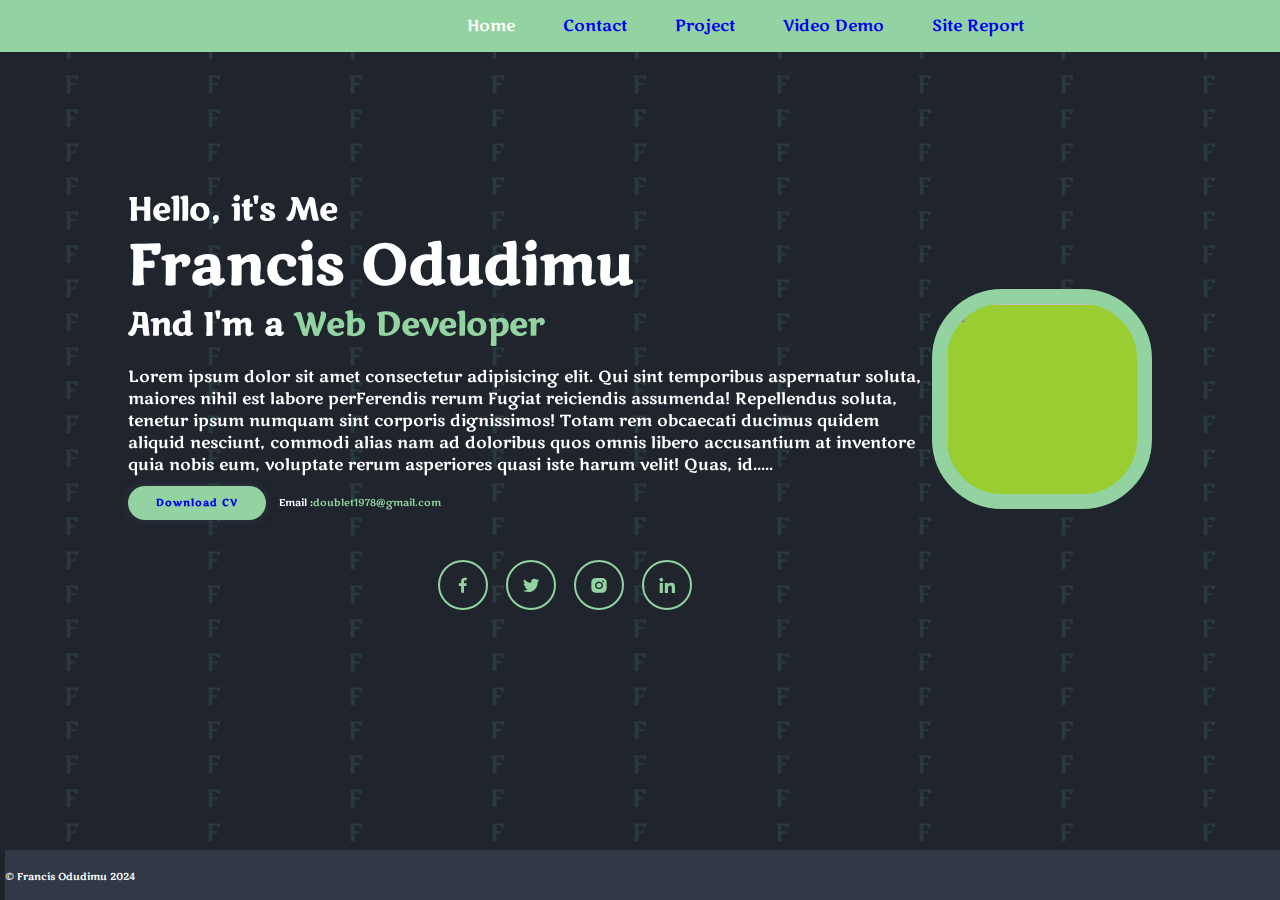
==== commit b0a5e53b: "all files validated" ====
--- a/index.html
+++ b/index.html
@@ -16,7 +16,7 @@
 
 <body id="clicked">
     <header>
-        
+
         <a href="#clicked" class="showNav on"></a>
         <a href="#" class="showNav off"></a>
 
@@ -52,7 +52,7 @@
 
                 <a href="#" class="btn">Download CV</a>
 
-                <!--emai design-------------->
+<!--emai design-->
                 <div class="email-box">
                     <div class="email">
                         <h5>Email :<span>doublet1978@gmail.com</span></h5>
@@ -61,7 +61,7 @@
                 </div>
 
 
-                <!--social-media design------------->
+<!--social-media design-->
                 <div class="social-media">
                     <a href="#"><i class='bx bxl-facebook'></i></a>
                     <a href="#"><i class='bx bxl-twitter'></i></a>
--- a/main.css
+++ b/main.css
@@ -20,7 +20,7 @@
     --bg-color3: #9acd32;
     --bg-color4: #293a3e;
     --text-color: #ffffff;
-    --main-color: #00a2ff;
+    --main-color: #92d3a1;
     --text-color2: #000000;
 
 }
@@ -156,7 +156,7 @@
 
 section {
     min-height: 87vh;
-    padding: 6em 10% 2em;
+    padding: 6.5em 10% 2em;
 
 }
 
@@ -343,7 +343,7 @@
 /* footer css......................................................................................... */
 footer {
     background-color: var(--bg-color2);
-    color:var(--text-color);
+    color: var(--text-color);
     grid-area: footer;
     margin: .5em;
     font-size: 1em;
@@ -521,7 +521,7 @@
 .title {
     border: 2px solid var(--main-color);
     background-color: var(--text-color);
-    color:var(--text-color2);
+    color: var(--text-color2);
     box-sizing: border-box;
     margin: 0 auto;
     width: 80%;
@@ -555,7 +555,7 @@
 .ref li {
     list-style: decimal;
     word-break: break-all;
-    
+
 
 }
 
@@ -573,10 +573,9 @@
 }
 
 .brief {
-     margin-bottom: 3em;
+    margin-bottom: 3em;
 }
 
 .design h2 {
     padding-top: 1em;
-}
-
+}--- a/mobile.css
+++ b/mobile.css
@@ -114,14 +114,14 @@
     padding-top: 6em;
 }
 
-.brief h2{
+.brief h2 {
     padding-left: 3em;
     margin-top: 1.5em;
 
 }
 
 .social-media {
-    margin-left: 2.5em ;
+    margin-left: 2.5em;
 
 }
 
@@ -130,6 +130,4 @@
     bottom: 0;
     margin-bottom: 0;
 
-}
-
-
+}--- a/desktop.css
+++ b/desktop.css
@@ -49,10 +49,10 @@
     position: fixed;
     bottom: 0;
     margin-bottom: 0;
-    
+
 }
 
 .social-media {
-    margin-left: 31em ;
+    margin-left: 31em;
 
-}
+}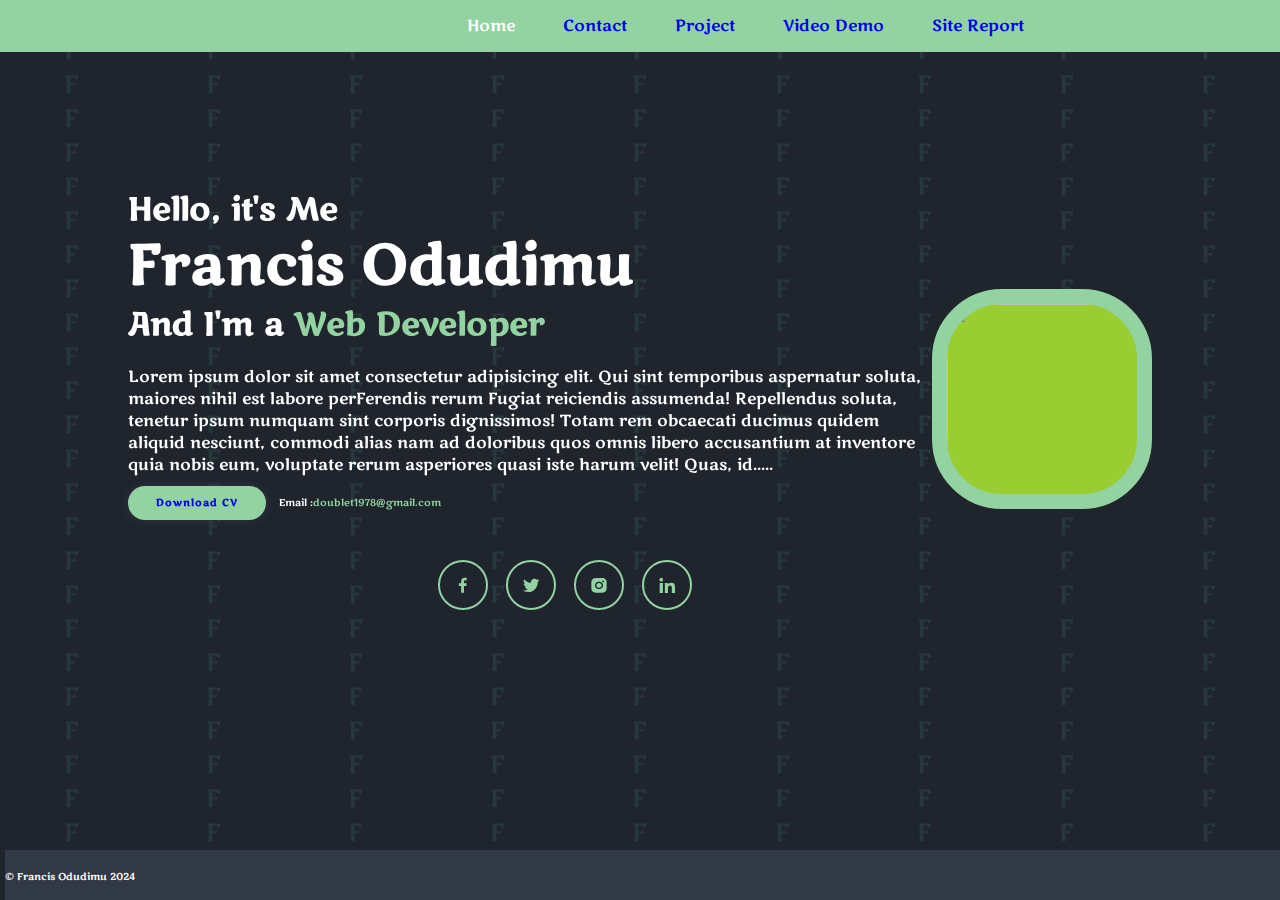
==== commit b12ece92: "various adjustments" ====
--- a/index.html
+++ b/index.html
@@ -15,8 +15,8 @@
 </head>
 
 <body id="clicked">
+    <!--Hamburger icon-->
     <header>
-
         <a href="#clicked" class="showNav on"></a>
         <a href="#" class="showNav off"></a>
 
@@ -24,7 +24,6 @@
     </header>
 
     <nav class="navbar">
-
 
         <ul>
             <li><a href="index.html" class="active">Home</a></li>
@@ -50,9 +49,9 @@
                     libero accusantium at inventore quia nobis eum, voluptate rerum asperiores quasi iste harum velit!
                     Quas, id.....</p>
 
-                <a href="#" class="btn">Download CV</a>
-
-<!--emai design-->
+                <a href="media/Francis.O.docxspecimenCV.docx" class="btn">Download CV</a>
+
+                <!--emai design-->
                 <div class="email-box">
                     <div class="email">
                         <h5>Email :<span>doublet1978@gmail.com</span></h5>
@@ -61,7 +60,7 @@
                 </div>
 
 
-<!--social-media design-->
+                <!--social-media design-->
                 <div class="social-media">
                     <a href="#"><i class='bx bxl-facebook'></i></a>
                     <a href="#"><i class='bx bxl-twitter'></i></a>
@@ -76,162 +75,8 @@
             <div class="my-img">
                 <img src="media/proFile_photo.jpg" alt="">
             </div>
+
             <div class="background">
-                <p>F</p>
-                <p>F</p>
-                <p>F</p>
-                <p>F</p>
-                <p>F</p>
-                <p>F</p>
-                <p>F</p>
-                <p>F</p>
-                <p>F</p>
-                <p>F</p>
-                <p>F</p>
-                <p>F</p>
-                <p>F</p>
-                <p>F</p>
-                <p>F</p>
-                <p>F</p>
-                <p>F</p>
-                <p>F</p>
-                <p>F</p>
-                <p>F</p>
-                <p>F</p>
-                <p>F</p>
-                <p>F</p>
-                <p>F</p>
-                <p>F</p>
-                <p>F</p>
-                <p>F</p>
-                <p>F</p>
-                <p>F</p>
-                <p>F</p>
-                <p>F</p>
-                <p>F</p>
-                <p>F</p>
-                <p>F</p>
-                <p>F</p>
-                <p>F</p>
-                <p>F</p>
-                <p>F</p>
-                <p>F</p>
-                <p>F</p>
-                <p>F</p>
-                <p>F</p>
-                <p>F</p>
-                <p>F</p>
-                <p>F</p>
-                <p>F</p>
-                <p>F</p>
-                <p>F</p>
-                <p>F</p>
-                <p>F</p>
-                <p>F</p>
-                <p>F</p>
-                <p>F</p>
-                <p>F</p>
-                <p>F</p>
-                <p>F</p>
-                <p>F</p>
-                <p>F</p>
-                <p>F</p>
-                <p>F</p>
-                <p>F</p>
-                <p>F</p>
-                <p>F</p>
-                <p>F</p>
-                <p>F</p>
-                <p>F</p>
-                <p>F</p>
-                <p>F</p>
-                <p>F</p>
-                <p>F</p>
-                <p>F</p>
-                <p>F</p>
-                <p>F</p>
-                <p>F</p>
-                <p>F</p>
-                <p>F</p>
-                <p>F</p>
-                <p>F</p>
-                <p>F</p>
-                <p>F</p>
-                <p>F</p>
-                <p>F</p>
-                <p>F</p>
-                <p>F</p>
-                <p>F</p>
-                <p>F</p>
-                <p>F</p>
-                <p>F</p>
-                <p>F</p>
-                <p>F</p>
-                <p>F</p>
-                <p>F</p>
-                <p>F</p>
-                <p>F</p>
-                <p>F</p>
-                <p>F</p>
-                <p>F</p>
-                <p>F</p>
-                <p>F</p>
-                <p>F</p>
-                <p>F</p>
-                <p>F</p>
-                <p>F</p>
-                <p>F</p>
-                <p>F</p>
-                <p>F</p>
-                <p>F</p>
-                <p>F</p>
-                <p>F</p>
-                <p>F</p>
-                <p>F</p>
-                <p>F</p>
-                <p>F</p>
-                <p>F</p>
-                <p>F</p>
-                <p>F</p>
-                <p>F</p>
-                <p>F</p>
-                <p>F</p>
-                <p>F</p>
-                <p>F</p>
-                <p>F</p>
-                <p>F</p>
-                <p>F</p>
-                <p>F</p>
-                <p>F</p>
-                <p>F</p>
-                <p>F</p>
-                <p>F</p>
-                <p>F</p>
-                <p>F</p>
-                <p>F</p>
-                <p>F</p>
-                <p>F</p>
-                <p>F</p>
-                <p>F</p>
-                <p>F</p>
-                <p>F</p>
-                <p>F</p>
-                <p>F</p>
-                <p>F</p>
-                <p>F</p>
-                <p>F</p>
-                <p>F</p>
-                <p>F</p>
-                <p>F</p>
-                <p>F</p>
-                <p>F</p>
-                <p>F</p>
-                <p>F</p>
-                <p>F</p>
-                <p>F</p>
-                <p>F</p>
-                <p>F</p>
-                <p>F</p>
                 <p>F</p>
                 <p>F</p>
                 <p>F</p>
@@ -492,7 +337,6 @@
 
     </main>
 
-
     <footer>
         <p>&copy; Francis Odudimu 2024</p>
 
--- a/main.css
+++ b/main.css
@@ -18,7 +18,7 @@
     --bg-color: #1f242d;
     --bg-color2: #323946;
     --bg-color3: #9acd32;
-    --bg-color4: #293a3e;
+    --bg-color4: #26383c;
     --text-color: #ffffff;
     --main-color: #92d3a1;
     --text-color2: #000000;
@@ -50,12 +50,12 @@
 }
 
 .background p:nth-child(odd) {
-    animation: moveUp 15s infinite linear;
+    animation: moveUp 20s infinite linear;
 
 }
 
 .background p:nth-child(even) {
-    animation: moveDown 15s infinite linear;
+    animation: moveDown 20s infinite linear;
 
 }
 
@@ -528,7 +528,7 @@
     border-radius: 1em;
     padding: 2em;
     word-break: keep-all;
-    font-size: 1.5em;
+    font-size: 1em;
 
 }
 
@@ -555,6 +555,7 @@
 .ref li {
     list-style: decimal;
     word-break: break-all;
+    margin-top: -2em;
 
 
 }
@@ -564,12 +565,21 @@
     border: 2px solid var(--main-color);
     box-sizing: border-box;
     margin: 0 auto;
-    max-width: 90%;
     border-radius: 1em;
-    padding: 2em;
+    padding-top: 1.5em;
+    text-align: center;
+    font-size: 1.6em;
     margin-top: 2em;
     margin-bottom: 10em;
 
+}
+
+.Val {
+    display: block;
+    margin-left: auto;
+    margin-right:auto;
+    width: 90%;
+    padding: 0.5em;
 }
 
 .brief {
--- a/mobile.css
+++ b/mobile.css
@@ -68,8 +68,8 @@
 
 /* create hamburger icon.........................................................................................*/
 .showNav {
-    height: 1em;
-    width: 1.50em;
+    height: 1.1em;
+    width: 1.5em;
     display: block;
     border-top: 0.2em solid white;
     border-bottom: 0.2em solid white;
@@ -81,7 +81,7 @@
 .showNav::before {
     content: '';
     position: absolute;
-    width: 1.50em;
+    width: 1.5em;
     margin-top: 0.3em;
     border-top: 0.2em solid #fff;
 
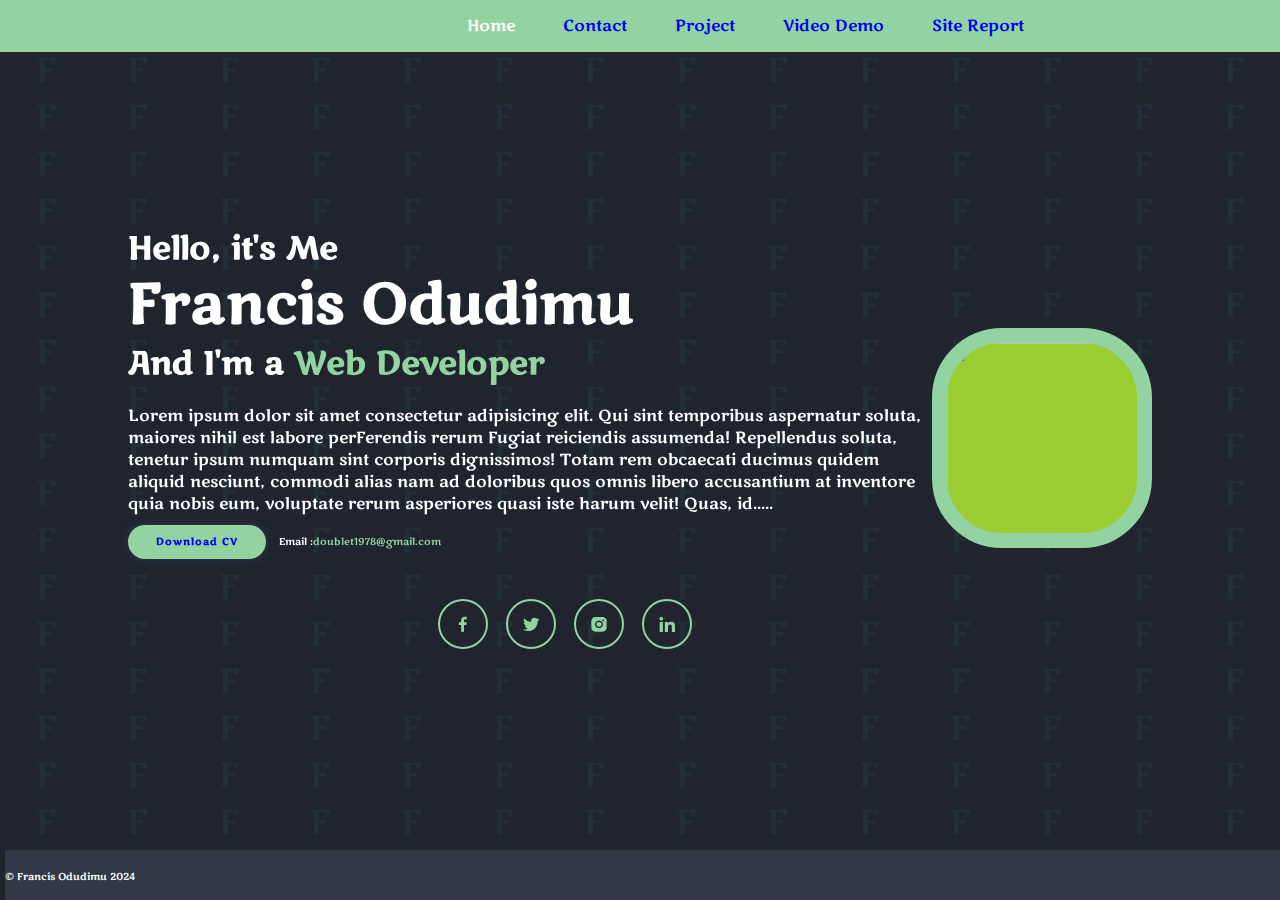
==== commit 155ebc74: "html and css adjustmets" ====
--- a/index.html
+++ b/index.html
@@ -10,7 +10,7 @@
     <link rel="stylesheet" href="mobile.css" media="screen and (max-width: 800px)">
     <link rel="stylesheet" href="desktop.css" media="screen and (min-width: 800px)">
 
-    <!-- box icons-->
+    <!-- box icons link-->
     <link href='https://unpkg.com/boxicons@2.1.4/css/boxicons.min.css' rel='stylesheet'>
 </head>
 
@@ -330,6 +330,119 @@
                 <p>F</p>
                 <p>F</p>
                 <p>F</p>
+                <p>F</p>
+                <p>F</p>
+                <p>F</p>
+                <p>F</p>
+                <p>F</p>
+                <p>F</p>
+                <p>F</p>
+                <p>F</p>
+                <p>F</p>
+                <p>F</p>
+                <p>F</p>
+                <p>F</p>
+                <p>F</p>
+                <p>F</p>
+                <p>F</p>
+                <p>F</p>
+                <p>F</p>
+                <p>F</p>
+                <p>F</p>
+                <p>F</p>
+                <p>F</p>
+                <p>F</p>
+                <p>F</p>
+                <p>F</p>
+                <p>F</p>
+                <p>F</p>
+                <p>F</p>
+                <p>F</p>
+                <p>F</p>
+                <p>F</p>
+                <p>F</p>
+                <p>F</p>
+                <p>F</p>
+                <p>F</p>
+                <p>F</p>
+                <p>F</p>
+                <p>F</p>
+                <p>F</p>
+                <p>F</p>
+                <p>F</p>
+                <p>F</p>
+                <p>F</p>
+                <p>F</p>
+                <p>F</p>
+                <p>F</p>
+                <p>F</p>
+                <p>F</p>
+                <p>F</p>
+                <p>F</p>
+                <p>F</p>
+                <p>F</p>
+                <p>F</p>
+                <p>F</p>
+                <p>F</p>
+                <p>F</p>
+                <p>F</p>
+                <p>F</p>
+                <p>F</p>
+                <p>F</p>
+                <p>F</p>
+                <p>F</p>
+                <p>F</p>
+                <p>F</p>
+                <p>F</p>
+                <p>F</p>
+                <p>F</p>
+                <p>F</p>
+                <p>F</p>
+                <p>F</p>
+                <p>F</p>
+                <p>F</p>
+                <p>F</p>
+                <p>F</p>
+                <p>F</p>
+                <p>F</p>
+                <p>F</p>
+                <p>F</p>
+                <p>F</p>
+                <p>F</p>
+                <p>F</p>
+                <p>F</p>
+                <p>F</p>
+                <p>F</p>
+                <p>F</p>
+                <p>F</p>
+                <p>F</p>
+                <p>F</p>
+                <p>F</p>
+                <p>F</p>
+                <p>F</p>
+                <p>F</p>
+                <p>F</p>
+                <p>F</p>
+                <p>F</p>
+                <p>F</p>
+                <p>F</p>
+                <p>F</p>
+                <p>F</p>
+                <p>F</p>
+                <p>F</p>
+                <p>F</p>
+                <p>F</p>
+                <p>F</p>
+                <p>F</p>
+                <p>F</p>
+                <p>F</p>
+                <p>F</p>
+                <p>F</p>
+                <p>F</p>
+                <p>F</p>
+                <p>F</p>
+                <p>F</p>
+                
 
             </div>
         </section>
--- a/main.css
+++ b/main.css
@@ -33,29 +33,31 @@
 /* keyframe for the background.......................................................................................... */
 .background {
     display: grid;
-    grid-template-columns: repeat(9, 1fr);
+    grid-template-columns: repeat(14, 1fr);
     width: 100%;
     justify-items: center;
     position: fixed;
     top: 0;
     left: 0;
     z-index: -1;
+    height: 100vh;
+    opacity: 0.6;
 
 }
 
 .background p {
-    font-size: 2.5em;
+    font-size: 3.5em;
     color: var(--bg-color4);
 
 }
 
 .background p:nth-child(odd) {
-    animation: moveUp 20s infinite linear;
+    animation: moveUp 15s infinite linear;
 
 }
 
 .background p:nth-child(even) {
-    animation: moveDown 20s infinite linear;
+    animation: moveDown 15s infinite linear;
 
 }
 
@@ -91,6 +93,8 @@
 body {
     background-color: var(--bg-color);
     color: var(--text-color);
+    height: 100vh;
+    width: 100;
 }
 
 header {
@@ -526,7 +530,7 @@
     margin: 0 auto;
     width: 80%;
     border-radius: 1em;
-    padding: 2em;
+    padding: 4em;
     word-break: keep-all;
     font-size: 1em;
 
@@ -570,16 +574,17 @@
     text-align: center;
     font-size: 1.6em;
     margin-top: 2em;
-    margin-bottom: 10em;
+    margin-bottom: 2em;
 
 }
 
 .Val {
     display: block;
     margin-left: auto;
-    margin-right:auto;
+    margin-right: auto;
     width: 90%;
     padding: 0.5em;
+    
 }
 
 .brief {
